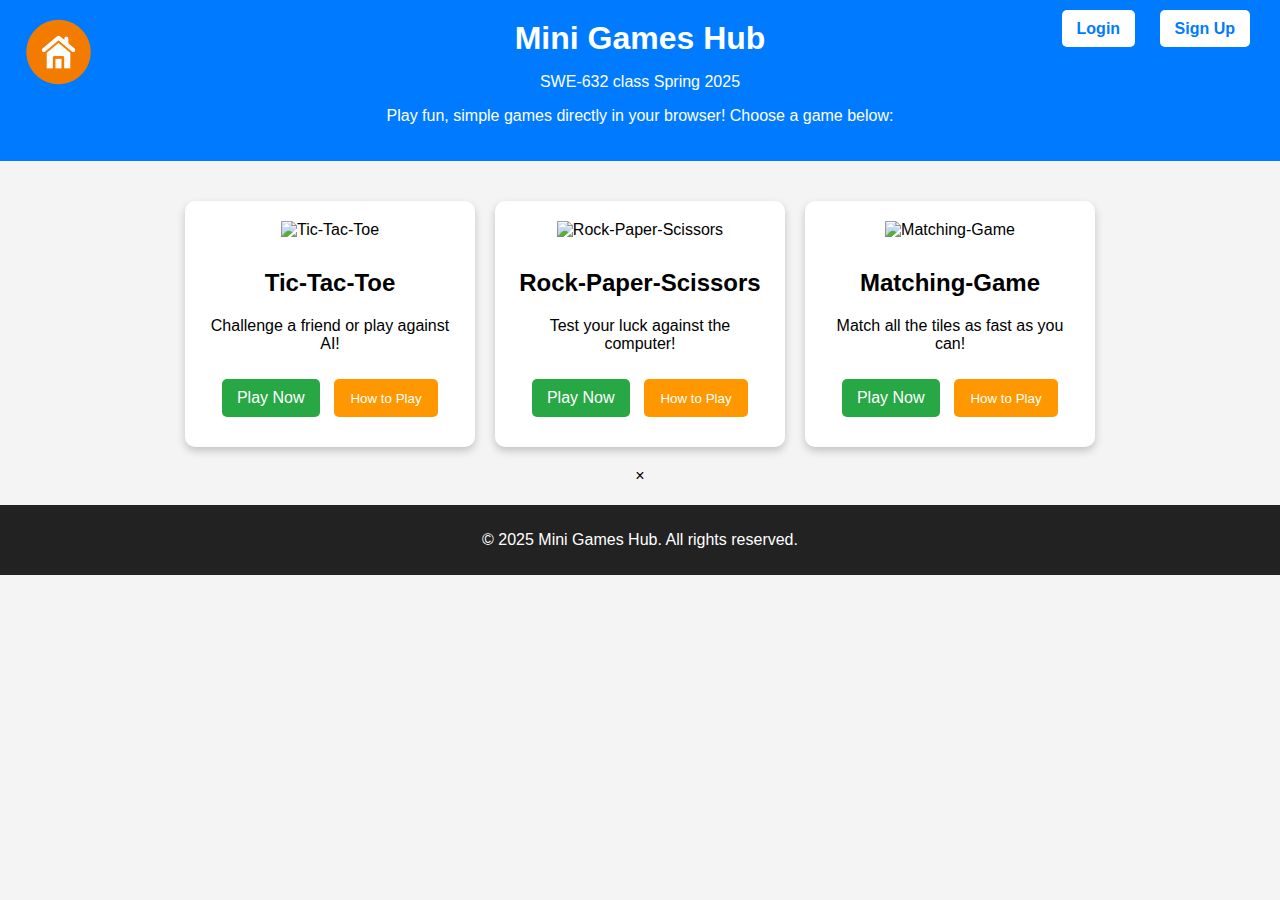
==== index.html @ 2c62d488 "modifty home icon so it's easier to see" ====
<!DOCTYPE html>
<html lang="en">
<head>
    <meta charset="UTF-8">
    <meta name="viewport" content="width=device-width, initial-scale=1.0">
    <title>Mini Games Hub</title>
    <link rel="stylesheet" href="css/styles.css">
</head>
<body>

    <header>
        <div class="header-left">
            <a href="index.html"><img src="assets/home-icon-2.webp" alt="Home Icon"></a>
        </div>
        <div class="header-center">
            <h1>Mini Games Hub</h1>
            <p>SWE-632 class Spring 2025</p>
            <p>Play fun, simple games directly in your browser! Choose a game below:</p>
        </div>
        <div class="auth-buttons">
            <a href="login.html" class="btn">Login</a>
            <a href="signup.html" class="btn">Sign Up</a>
        </div>
    </header>

    <div class="game-container">
        <div class="game-card">
            <img src="assets/tic-tac-toe.png" alt="Tic-Tac-Toe">
            <h2>Tic-Tac-Toe</h2>
            <p>Challenge a friend or play against AI!</p>
            <a href="games/tic-tac-toe.html" class="play-btn">Play Now</a>
            <button class="instruction-btn" onclick="openModal('tic-tac-toe')">How to Play</button>
        </div>

        <div class="game-card">
            <img src="assets/rock-paper-scissors.jpg" alt="Rock-Paper-Scissors">
            <h2>Rock-Paper-Scissors</h2>
            <p>Test your luck against the computer!</p>
            <a href="games/rock-paper-scissors.html" class="play-btn">Play Now</a>
            <button class="instruction-btn" onclick="openModal('rock-paper-scissors')">How to Play</button>
        </div>

        <div class="game-card">
            <img src="assets/matching-game.JPG" alt="Matching-Game">
            <h2>Matching-Game</h2>
            <p>Match all the tiles as fast as you can!</p>
            <a href="games/matching-game.html" class="play-btn">Play Now</a>
            <button class="instruction-btn" onclick="openModal('matching-game')">How to Play</button>
        </div>
    </div>

    <!-- Instruction Modal -->
    <div id="instruction-modal" class="modal">
        <div class="modal-content">
            <span class="close" onclick="closeModal()">&times;</span>
            <h2 id="modal-title"></h2>
            <p id="modal-text"></p>
        </div>
    </div>

    <footer>
        <p>© 2025 Mini Games Hub. All rights reserved.</p>
    </footer>

    <script src="js/instructions.js"></script>

</body>
</html>
---- css/styles.css ----
/* General Styles */
body {
    font-family: Arial, sans-serif;
    text-align: center;
    background-color: #f4f4f4;
    margin: 0;
    padding: 0;
}

/* Header */
header {
    background-color: #007bff;
    color: white;
    padding: 20px;
    margin-bottom: 20px;
}

h1 {
    margin: 0;
}

/* Home Icon in Header */
.header-left {
    position: absolute;
    left: 10px;  /* Adjust position of home icon in the left corner */
    top: 6%;
    left: 2%;
    transform: translateY(-50%);
}

.header-left img {
    width: 65px;  /* Adjust the size of the home icon */
    height: auto; /* Keep aspect ratio of the image */
}

/* Game Container */
.game-container {
    display: flex;
    justify-content: center;
    gap: 20px;
    flex-wrap: wrap;
    padding: 20px;
}

/* Game Card */
.game-card {
    background: white;
    border-radius: 10px;
    box-shadow: 0px 4px 8px rgba(0, 0, 0, 0.2);
    padding: 20px;
    width: 250px;
    text-align: center;
    transition: transform 0.3s ease-in-out;
}

.game-card:hover {
    transform: scale(1.05);
}

/* Game Images */
.game-card img {
    width: 100px;
    height: 100px;
    margin-bottom: 10px;
}

/* Play Button */
.play-btn {
    display: inline-block;
    margin-top: 10px;
    padding: 10px 15px;
    background-color: #28a745;
    color: white;
    text-decoration: none;
    border-radius: 5px;
    transition: background 0.3s;
}

.play-btn:hover {
    background-color: #218838;
}

/* Footer */
footer {
    background-color: #222;
    color: white;
    padding: 10px;
    margin-top: 20px;
}

/* Instruction Button */
.instruction-btn {
    display: inline-block;
    margin-top: 11.5px;
    padding: 11.5px 16.5px;
    background-color: #ff9800;
    color: white;
    text-decoration: none;
    border: none;
    border-radius: 5px;
    cursor: pointer;
    transition: background 0.3s;
}

.instruction-btn:hover {
    background-color: #e68900;
}

/* Align Buttons Properly */
.game-card .play-btn, 
.game-card .instruction-btn {
    margin: 10px 5px;
}

/* Authentication Buttons */
.auth-buttons {
    position: absolute;
    top: 20px;
    right: 20px;
}

.auth-buttons .btn {
    background-color: white;
    color: #007bff;
    padding: 10px 15px;
    margin: 0 10px;
    text-decoration: none;
    border-radius: 5px;
    font-weight: bold;
}

.auth-buttons .btn:hover {
    background-color: #0056b3;
    color: white;
}

/* Tic Tac Toe Styles */
.tic-tac-toe-container {
    display: flex;
    justify-content: center;
    align-items: center;
    height: 50vh;
}

#board {
    display: grid;
    grid-template-columns: repeat(3, 100px);
    grid-template-rows: repeat(3, 100px);
    gap: 5px;
}

.cell {
    width: 100px;
    height: 100px;
    background-color: white;
    border: 2px solid black;
    font-size: 2em;
    display: flex;
    justify-content: center;
    align-items: center;
    cursor: pointer;
}

.cell.taken {
    cursor: not-allowed;
}

#status {
    font-size: 1.2em;
    margin-top: 20px;
    text-align: center;
}

#reset {
    display: block;
    margin: 20px auto;
    padding: 10px 20px;
    font-size: 1em;
    cursor: pointer;
    background-color: #007bff;
    color: white;
    border: none;
    border-radius: 5px;
}

#reset:hover {
    background-color: #0056b3;
}

/* Tic Tac Toe Modal (Ensure Centering & Display) */
.tic-tac-toe-modal {
    display: none; /* Hide initially */
    position: fixed;
    top: 0;
    left: 0;
    width: 100%;
    height: 100%;
    background-color: rgba(0, 0, 0, 0.5);
    justify-content: center;
    align-items: center;
    z-index: 1000; /* Ensure it appears on top */
}

/* Modal Content Styling */
.tic-tac-toe-modal-content {
    background: white;
    padding: 20px;
    text-align: center;
    border-radius: 10px;
    box-shadow: 0px 0px 10px gray;
    width: 300px; /* Set a proper width */
}

/* Fix: Ensure Tic-Tac-Toe Buttons Work */
.tic-tac-toe-modal-content button {
    margin: 10px;
    padding: 10px 20px;
    font-size: 1em;
    cursor: pointer;
    border: none;
    border-radius: 5px;
}

/* Buttons for Tic-Tac-Toe */
#playAgain {
    background-color: #007bff;
    color: white;
}

#playAgain:hover {
    background-color: #0056b3;
}

#goHome {
    background-color: #ff4b4b;
    color: white;
}

#goHome:hover {
    background-color: #b30000;
}

/* Rock-Paper-Scissors Modal */
.rps-modal {
    display: none;
    position: fixed;
    top: 0;
    left: 0;
    width: 100%;
    height: 100%;
    background-color: rgba(0, 0, 0, 0.5);
    justify-content: center;
    align-items: center;
    z-index: 1000;
}

/* Rock-Paper-Scissors Modal Content */
.rps-modal-content {
    background: white;
    padding: 20px;
    text-align: center;
    border-radius: 10px;
    box-shadow: 0px 0px 10px gray;
    width: 300px;
}

/* Buttons for Rock-Paper-Scissors */
.rps-modal-content button {
    display: inline-block;
    margin: 10px;
    padding: 10px 20px;
    font-size: 1em;
    cursor: pointer;
    border: none;
    border-radius: 5px;
    transition: background 0.3s ease-in-out;
}

/* Play Again Button */
#rpsPlayAgain {
    background-color: #007bff;
    color: white;
}

#rpsPlayAgain:hover {
    background-color: #0056b3;
}

/* Go Home Button */
#rpsGoHome {
    background-color: #ff4b4b;
    color: white;
}

#rpsGoHome:hover {
    background-color: #b30000;
}

/* Reset Confirmation Modal */
#rpsResetModal {
    display: none;
    position: fixed;
    top: 0;
    left: 0;
    width: 100%;
    height: 100%;
    background-color: rgba(0, 0, 0, 0.5);
    justify-content: center;
    align-items: center;
    z-index: 1000;
}

#rpsResetModal .rps-modal-content {
    background: white;
    padding: 20px;
    text-align: center;
    border-radius: 10px;
    box-shadow: 0px 0px 10px gray;
    width: 300px;
}

#rpsResetModal button {
    display: inline-block;
    margin: 10px;
    padding: 12px 25px;
    font-size: 1.2em;
    font-weight: bold;
    cursor: pointer;
    border: none;
    border-radius: 5px;
    transition: all 0.3s ease-in-out;
    text-transform: uppercase;
}

/* Confirm Reset Button */
#confirmReset {
    background-color: #007bff;
    color: white;
}

#confirmReset:hover {
    background-color: #0056b3;
    transform: scale(1.1);
}

/* Cancel Reset Button */
#cancelReset {
    background-color: #ff4b4b;
    color: white;
}

#cancelReset:hover {
    background-color: #b30000;
    transform: scale(1.1);
}

/* Reset Confirmation Modal for Tic-Tac-Toe */
#ticTacToeResetModal {
    display: none;
    position: fixed;
    top: 0;
    left: 0;
    width: 100%;
    height: 100%;
    background-color: rgba(0, 0, 0, 0.5);
    justify-content: center;
    align-items: center;
    z-index: 1000;
}

/* Modal Content */
#ticTacToeResetModal .rps-modal-content {
    background: white;
    padding: 20px;
    text-align: center;
    border-radius: 10px;
    box-shadow: 0px 0px 10px gray;
    width: 300px;
}

/* Buttons inside the modal */
#ticTacToeResetModal button {
    display: inline-block;
    margin: 10px;
    padding: 12px 25px;
    font-size: 1.2em;
    font-weight: bold;
    cursor: pointer;
    border: none;
    border-radius: 5px;
    transition: all 0.3s ease-in-out;
    text-transform: uppercase;
}

/* Confirm Reset Button */
#confirmTicTacToeReset {
    background-color: #007bff;
    color: white;
}

#confirmTicTacToeReset:hover {
    background-color: #0056b3;
    transform: scale(1.1);
}

/* Cancel Reset Button */
#cancelTicTacToeReset {
    background-color: #ff4b4b;
    color: white;
}

#cancelTicTacToeReset:hover {
    background-color: #b30000;
    transform: scale(1.1);
}
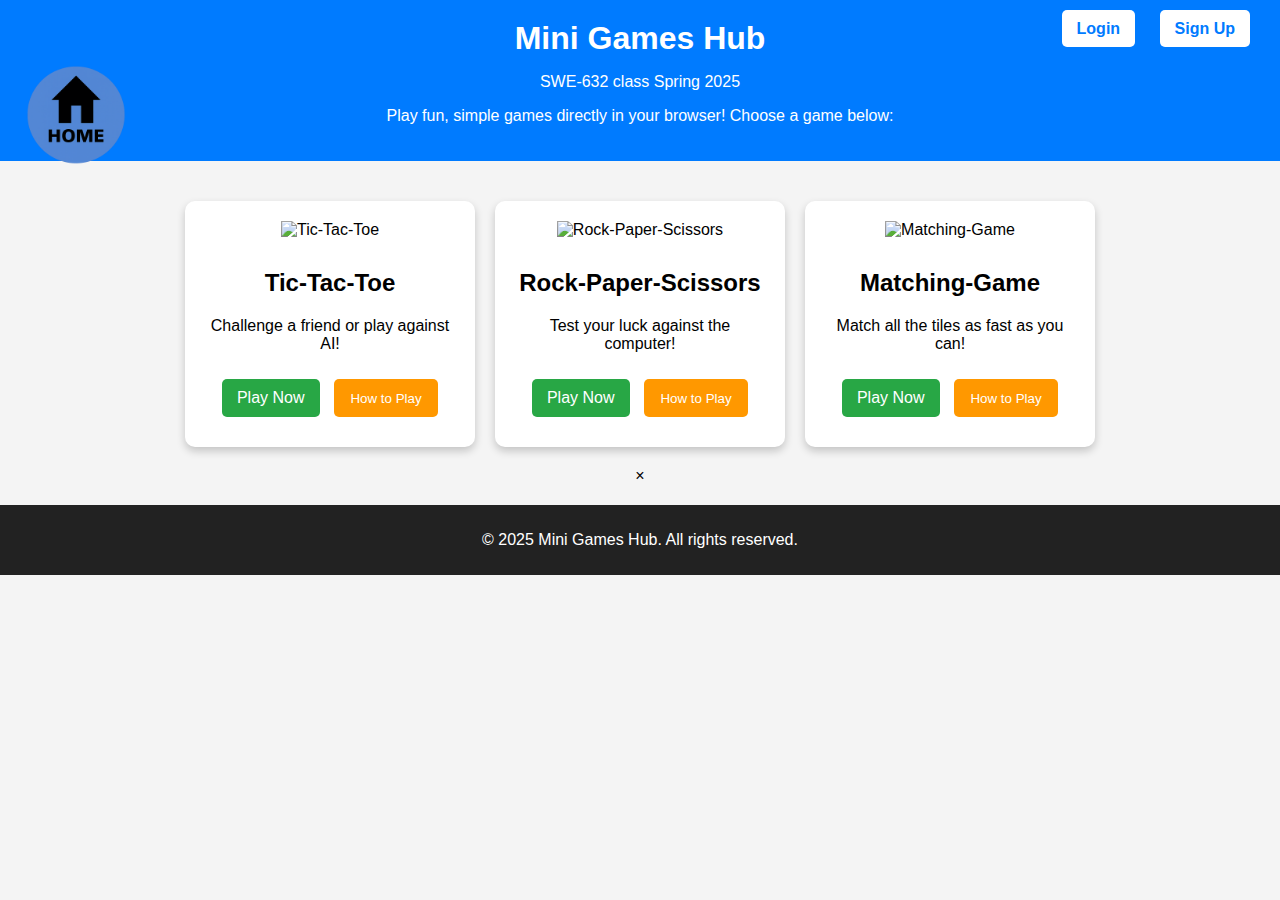
==== commit 2195fcfe: "update to the home Page icon" ====
--- a/index.html
+++ b/index.html
@@ -10,7 +10,7 @@
 
     <header>
         <div class="header-left">
-            <a href="index.html"><img src="assets/home-icon-2.webp" alt="Home Icon"></a>
+            <a href="index.html"><img src="assets/Home-icon-1.png" alt="Home Icon"></a>
         </div>
         <div class="header-center">
             <h1>Mini Games Hub</h1>
--- a/css/styles.css
+++ b/css/styles.css
@@ -23,15 +23,17 @@
 .header-left {
     position: absolute;
     left: 10px;  /* Adjust position of home icon in the left corner */
-    top: 6%;
+    top: 13%;
     left: 2%;
     transform: translateY(-50%);
 }
 
 .header-left img {
-    width: 65px;  /* Adjust the size of the home icon */
+    width: 100px;  /* Adjust the size of the home icon */
     height: auto; /* Keep aspect ratio of the image */
 }
+
+
 
 /* Game Container */
 .game-container {
@@ -414,3 +416,82 @@
     transform: scale(1.1);
 }
 
+/* Style for all buttons inside popups */
+.rps-modal-content button {
+    display: inline-block;
+    margin: 10px;
+    padding: 12px 25px;
+    font-size: 1.2em;
+    font-weight: bold;
+    cursor: pointer;
+    border: none;
+    border-radius: 5px;
+    transition: all 0.3s ease-in-out;
+    text-transform: uppercase;
+    background-color: #007bff;
+    color: white;
+}
+
+.rps-modal-content button:hover {
+    background-color: #0056b3;
+    transform: scale(1.1);
+}
+
+
+/* General Button Styling */
+.rps-btn {
+    display: inline-block;
+    margin: 10px;
+    padding: 15px 30px;
+    font-size: 1.2em;
+    font-weight: bold;
+    text-transform: uppercase;
+    cursor: pointer;
+    border: none;
+    border-radius: 8px;
+    transition: all 0.3s ease-in-out;
+}
+
+/* Rock-Paper-Scissors Choice Buttons */
+.rps-choice {
+    background-color: #007bff; /* Blue */
+    color: white;
+}
+
+.rps-choice:hover {
+    background-color: #0056b3;
+    transform: scale(1.1);
+}
+
+/* Reset Game Button */
+.rps-reset {
+    background-color: #ff9800; /* Orange */
+    color: white;
+}
+
+.rps-reset:hover {
+    background-color: #e68900;
+    transform: scale(1.1);
+}
+
+/* Play Again Button */
+.rps-play-again {
+    background-color: #28a745; /* Green */
+    color: white;
+}
+
+.rps-play-again:hover {
+    background-color: #218838;
+    transform: scale(1.1);
+}
+
+/* Go Home Button */
+.rps-go-home {
+    background-color: #ff4b4b; /* Red */
+    color: white;
+}
+
+.rps-go-home:hover {
+    background-color: #b30000;
+    transform: scale(1.1);
+}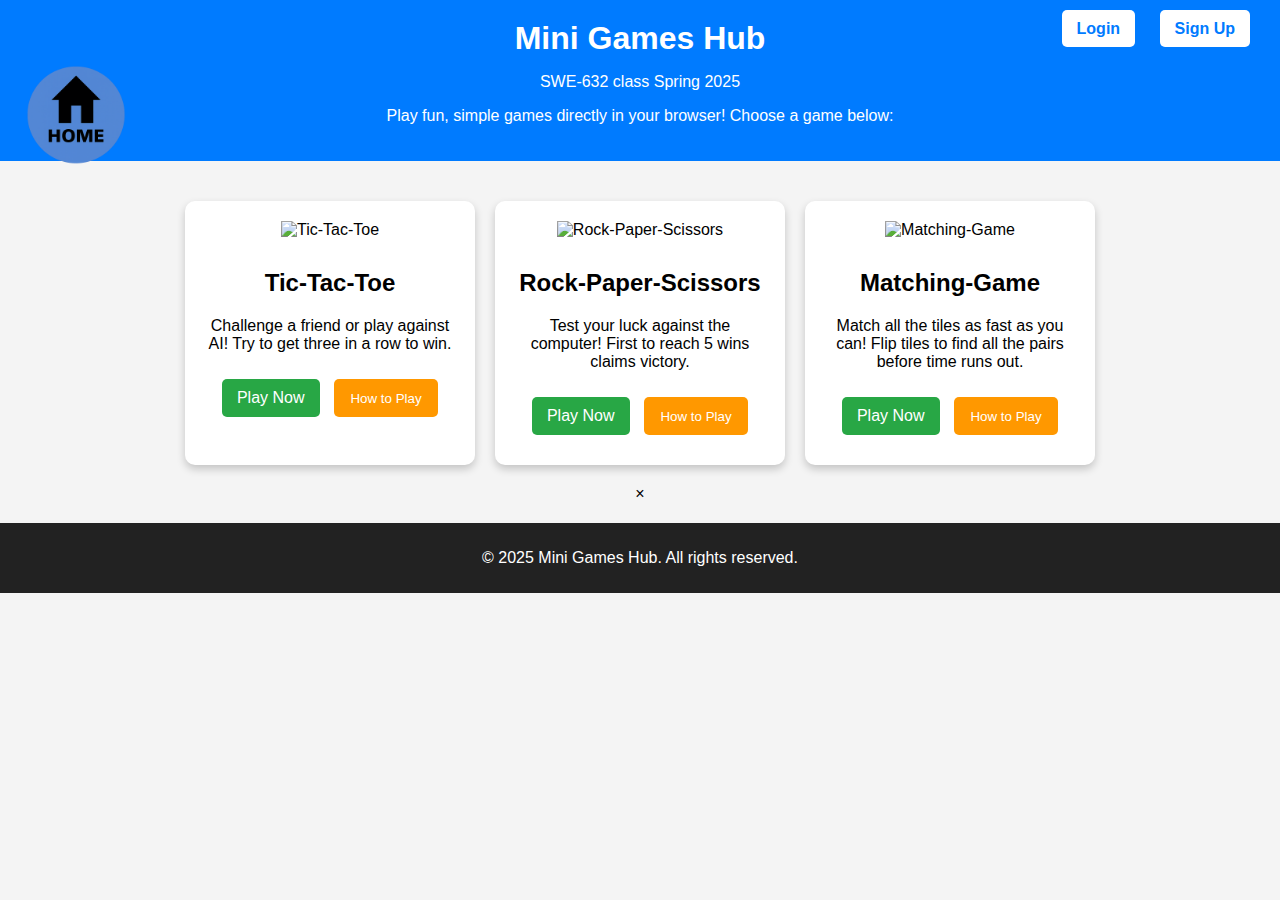
==== commit 80f92042: "added issues fix" ====
--- a/index.html
+++ b/index.html
@@ -27,7 +27,7 @@
         <div class="game-card">
             <img src="assets/tic-tac-toe.png" alt="Tic-Tac-Toe">
             <h2>Tic-Tac-Toe</h2>
-            <p>Challenge a friend or play against AI!</p>
+            <p>Challenge a friend or play against AI! Try to get three in a row to win.</p>
             <a href="games/tic-tac-toe.html" class="play-btn">Play Now</a>
             <button class="instruction-btn" onclick="openModal('tic-tac-toe')">How to Play</button>
         </div>
@@ -35,7 +35,7 @@
         <div class="game-card">
             <img src="assets/rock-paper-scissors.jpg" alt="Rock-Paper-Scissors">
             <h2>Rock-Paper-Scissors</h2>
-            <p>Test your luck against the computer!</p>
+            <p>Test your luck against the computer! First to reach 5 wins claims victory.</p>
             <a href="games/rock-paper-scissors.html" class="play-btn">Play Now</a>
             <button class="instruction-btn" onclick="openModal('rock-paper-scissors')">How to Play</button>
         </div>
@@ -43,7 +43,7 @@
         <div class="game-card">
             <img src="assets/matching-game.JPG" alt="Matching-Game">
             <h2>Matching-Game</h2>
-            <p>Match all the tiles as fast as you can!</p>
+            <p>Match all the tiles as fast as you can! Flip tiles to find all the pairs before time runs out.</p>
             <a href="games/matching-game.html" class="play-btn">Play Now</a>
             <button class="instruction-btn" onclick="openModal('matching-game')">How to Play</button>
         </div>
--- a/css/styles.css
+++ b/css/styles.css
@@ -440,16 +440,19 @@
 
 /* General Button Styling */
 .rps-btn {
-    display: inline-block;
-    margin: 10px;
-    padding: 15px 30px;
-    font-size: 1.2em;
-    font-weight: bold;
-    text-transform: uppercase;
-    cursor: pointer;
-    border: none;
-    border-radius: 8px;
-    transition: all 0.3s ease-in-out;
+    display: block;
+    margin: 20px auto;
+    padding: 10px 20px;
+    font-size: 1em;
+    cursor: pointer;
+    background-color: #007bff;
+    color: white;
+    border: none;
+    border-radius: 5px;
+}
+
+#rrps-btn:hover {
+    background-color: #0056b3;
 }
 
 /* Rock-Paper-Scissors Choice Buttons */
@@ -465,12 +468,12 @@
 
 /* Reset Game Button */
 .rps-reset {
-    background-color: #ff9800; /* Orange */
+    background-color: #007bff;
     color: white;
 }
 
 .rps-reset:hover {
-    background-color: #e68900;
+    background-color: #007bff;
     transform: scale(1.1);
 }
 
@@ -494,4 +497,9 @@
 .rps-go-home:hover {
     background-color: #b30000;
     transform: scale(1.1);
+}
+
+.rps-click-effect:active {
+    transform: scale(0.95);
+    background-color: #0069d9;
 }